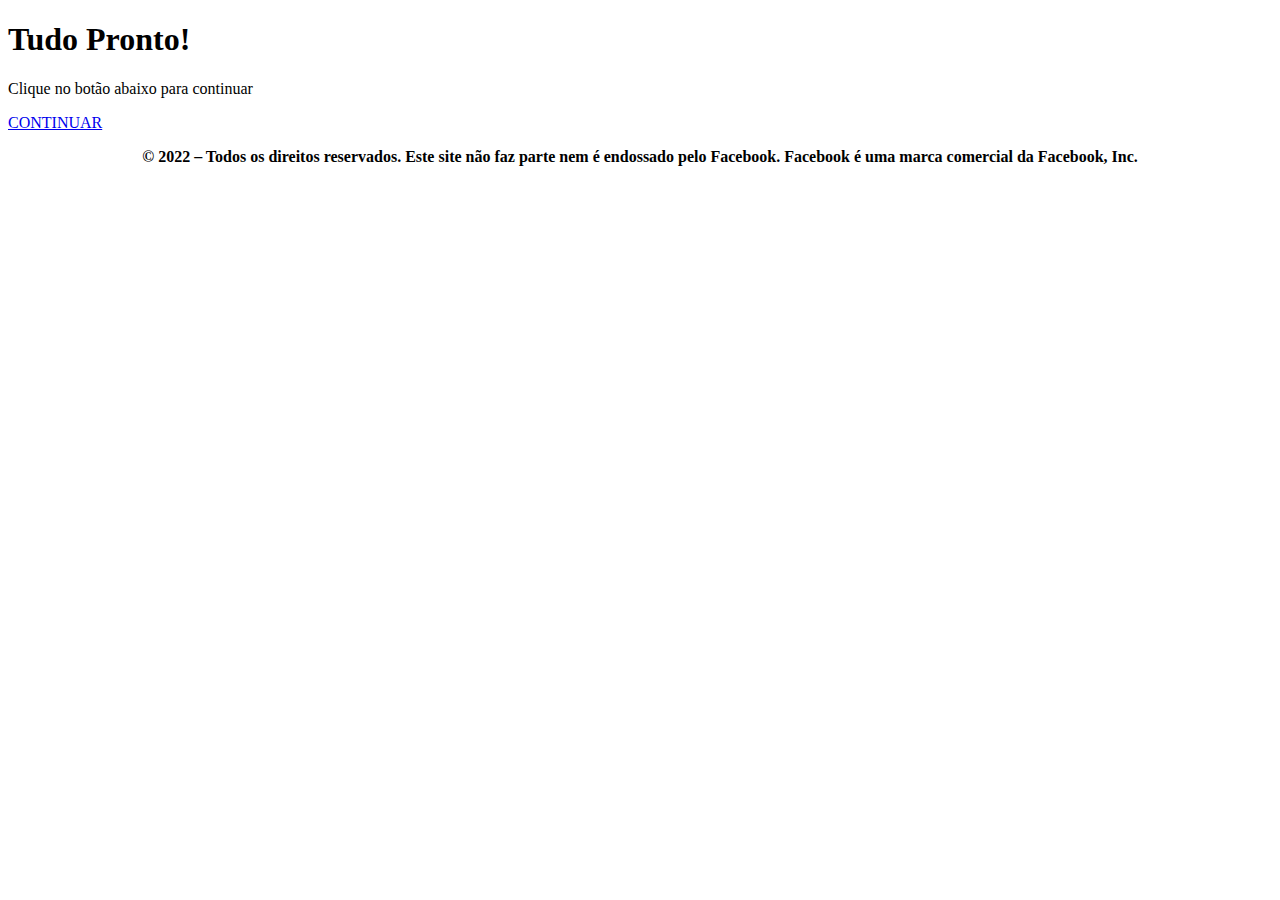
==== index.html @ 8bf848c9 "Add files via upload" ====
<!DOCTYPE html>
<html lang="pt-br">
<head>
  <meta charset="utf-8">
  <meta name="viewport" content="width=device-width, initial-scale=1, shrink-to-fit=no">
  <link rel="stylesheet" href="style.css">
  <title>Tudo Pronto!</title>
</head>
<body> 
  <div class="container">
    <div class="black">
      <div>
        <div class="question">
          <h1>Tudo Pronto!</h1>
          <p>Clique no botão abaixo para continuar</p>
        </div>
        <div class="answer">
          <a class="btn" href="https://protocolozerobarriga.com/">CONTINUAR</a>
        </div>
      </div>    
    </div>
    <p style="text-align: center; font-weight: bold;">© 2022 – Todos os direitos reservados. Este site não faz parte nem é endossado pelo Facebook. Facebook é uma marca comercial da Facebook, Inc.</p>
  </div>
  <script type="text/javascript" src="script.js"></script>
</body>
</html>
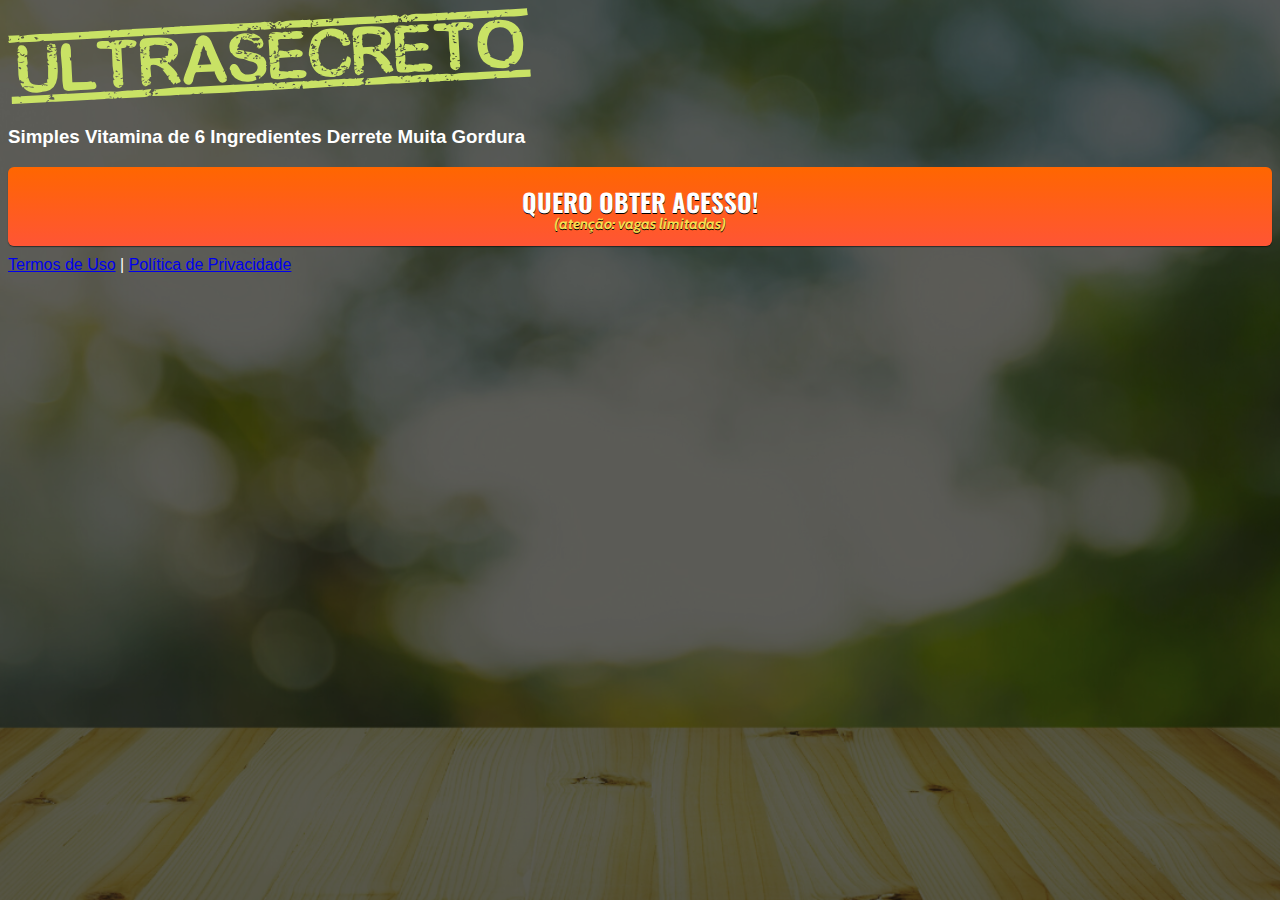
==== commit 13ac4711: "Add files via upload" ====
--- a/index.html
+++ b/index.html
@@ -1,26 +1,70 @@
 <!DOCTYPE html>
 <html lang="pt-br">
-<head>
-  <meta charset="utf-8">
-  <meta name="viewport" content="width=device-width, initial-scale=1, shrink-to-fit=no">
-  <link rel="stylesheet" href="style.css">
-  <title>Tudo Pronto!</title>
-</head>
-<body> 
-  <div class="container">
-    <div class="black">
-      <div>
-        <div class="question">
-          <h1>Tudo Pronto!</h1>
-          <p>Clique no botão abaixo para continuar</p>
+  <head>
+    <meta charset="utf-8">
+    <meta name="viewport" content="width=device-width, initial-scale=1, shrink-to-fit=no">
+
+    <link rel="stylesheet" href="https://stackpath.bootstrapcdn.com/bootstrap/4.1.3/css/bootstrap.min.css" integrity="sha384-MCw98/SFnGE8fJT3GXwEOngsV7Zt27NXFoaoApmYm81iuXoPkFOJwJ8ERdknLPMO" crossorigin="anonymous">
+
+    <link rel="preconnect" href="https://fonts.googleapis.com">
+    <link rel="preconnect" href="https://fonts.gstatic.com" crossorigin>
+    <link href="https://fonts.googleapis.com/css2?family=Cabin:ital,wght@0,400;0,500;0,600;0,700;1,400;1,500;1,600;1,700&family=Dosis:wght@200;300;400;500;600;700;800&family=Oswald:wght@200;300;400;500;600;700&family=Signika:wght@300;400;500;600;700&display=swap" rel="stylesheet">
+
+    <link rel="stylesheet" href="./assets/css/com.css">
+
+    <!-- Título da Página -->
+    <title>Protocolo Zero Barriga</title>
+    
+    <style type="text/css">
+      body {
+        color: white;
+        background-image: url("assets/img/nt.png");
+        background-color: rgba(0, 0, 0, 0.6);
+        background-position: center;
+        background-size: cover;
+        background-attachment: fixed;
+        background-blend-mode: darken;
+      }
+    </style>
+
+  </head>
+  <body>
+    
+    <header class="py-4">
+      <div class="container">
+        <div class="row justify-content-center">
+          <div class="col-lg-8 text-center">
+            <!-- Imagem Ultrasecreto -->
+            <img class="img-fluid" src="./assets/img/ultrasecreto.svg">
+
+            <!-- Headline -->
+            <h3 class="my-4"><b>Simples Vitamina de 6 Ingredientes Derrete Muita Gordura</b></h3>
+
+            <!-- VSL -->
+            <script type="text/javascript" id="scr_6226ac18aa8f7e000965d88e">var s=document.createElement("script");s.src="https://cdn.converteai.net/8b03b5e9-1e95-4b45-9063-037ac9b350ab/players/6226ac18aa8f7e000965d88e/player.js",s.async=!0,document.head.appendChild(s);</script>
+
+            <!-- Botão -->
+            <div id="cta1" class="mt-4 d-none">
+              <a href="https://pay.kiwify.com.br/8yj82EU" class="a-btn" style="text-decoration: none;">
+                <span class="span-btn">QUERO OBTER ACESSO!</span>
+                <span class="span-btn2">(atenção: vagas limitadas)</span>
+              </a>
+            </div>
+
+            <!-- Termos de Uso e Política de Privacidade -->
+            <div class="text-white mt-4"><a href="termos.html" class="text-white">Termos de Uso</a> | <a href="privacidade.html" class="text-white">Política de Privacidade</a></div>
+          </div>
         </div>
-        <div class="answer">
-          <a class="btn" href="https://protocolozerobarriga.com/">CONTINUAR</a>
-        </div>
-      </div>    
-    </div>
-    <p style="text-align: center; font-weight: bold;">© 2022 – Todos os direitos reservados. Este site não faz parte nem é endossado pelo Facebook. Facebook é uma marca comercial da Facebook, Inc.</p>
-  </div>
-  <script type="text/javascript" src="script.js"></script>
-</body>
+      </div>
+    </header>
+
+    <script type="text/javascript">
+      setTimeout(() => {document.getElementById("cta1").classList.remove("d-none")}, 1637000); // temporização da Call to Action (em milissegundos)
+    </script>
+
+    <script src="https://code.jquery.com/jquery-3.3.1.slim.min.js" integrity="sha384-q8i/X+965DzO0rT7abK41JStQIAqVgRVzpbzo5smXKp4YfRvH+8abtTE1Pi6jizo" crossorigin="anonymous"></script>
+    <script src="https://cdnjs.cloudflare.com/ajax/libs/popper.js/1.14.3/umd/popper.min.js" integrity="sha384-ZMP7rVo3mIykV+2+9J3UJ46jBk0WLaUAdn689aCwoqbBJiSnjAK/l8WvCWPIPm49" crossorigin="anonymous"></script>
+    <script src="https://stackpath.bootstrapcdn.com/bootstrap/4.1.3/js/bootstrap.min.js" integrity="sha384-ChfqqxuZUCnJSK3+MXmPNIyE6ZbWh2IMqE241rYiqJxyMiZ6OW/JmZQ5stwEULTy" crossorigin="anonymous"></script>
+    <script src="./assets/js/com.js"></script>
+  </body>
 </html>--- a/assets/css/com.css
+++ b/assets/css/com.css
@@ -0,0 +1,274 @@
+@media (max-width: 768px) {
+  .video-player {
+    width: 100%;
+    background: 0 0;
+  }
+  .video-player iframe {
+    width: 100%;
+    height: 100%;
+    top: 0;
+    margin: auto;
+  }
+  #frame {
+    width: 100%;
+    height: 100%;
+    top: 0;
+    margin: auto;
+  }
+}
+
+* {
+  font-family: helvetica, arial, sans-serif;
+}
+
+body {
+  font-size: 16px;
+}
+
+.fb-comments {
+  border: 1px solid #e9ebee;
+  border-radius: 3px;
+  padding: 0 15px;
+  padding-bottom: 15px;
+  margin: auto;
+  position: relative;
+  color: #4267b2;
+}
+
+.fb-comments-header {
+  padding: 15px 0;
+  border-bottom: 1px solid #e9ebee;
+}
+
+.fb-comments-header span {
+  color: #000;
+  font-weight: 700;
+  font-size: 0.9em;
+}
+
+.fb-comments-comment {
+  border: none;
+  padding: 0;
+  margin: 10px 0;
+  width: 100%;
+}
+
+.fb-comments-reply-wrapper {
+  margin-left: 60px;
+  border-left: 1px dotted #e9ebee;
+  padding-left: 5px;
+}
+
+tr,
+td {
+  border: none;
+  margin: 0;
+}
+
+td {
+  padding: 2.5px;
+}
+
+tr {
+  padding: 2.5px 0;
+}
+
+.fb-comments-comment-img {
+  vertical-align: top;
+  width: 48px;
+  padding-right: 5px;
+}
+
+.fb-comments-comment-img img {
+  max-width: 48px;
+  border-radius: 25px;
+}
+
+.fb-comments-comment-name {
+  font-size: 0.85em;
+}
+
+.fb-comments-comment-name name {
+  color: #365899;
+  text-decoration: none;
+  font-weight: 700;
+  cursor: pointer;
+  cursor: hand;
+}
+
+.fb-comments-comment-name name:hover {
+  text-decoration: underline;
+}
+
+.fb-comments-comment-name occupation {
+  color: #90949c;
+}
+
+.fb-comments-comment-text {
+  font-size: 0.9em;
+  color: #000;
+  border-radius: 21px;
+  background-color: #eaebef;
+  padding: 10px 20px;
+}
+
+.fb-comments-comment-actions like,
+.fb-comments-comment-actions reply {
+  font-size: 0.75em;
+  color: #4267b2;
+  text-decoration: none;
+  cursor: pointer;
+  cursor: hand;
+}
+
+.fb-comments-comment-actions like.liked {
+  color: #90949c;
+}
+
+.fb-comments-comment-actions like:hover,
+.fb-comments-comment-actions reply:hover {
+  text-decoration: underline;
+}
+
+.fb-comments-comment-actions likes {
+  font-size: 13px;
+  background: url(https://cloudcode.site/likes.png);
+  background-repeat: no-repeat;
+  padding-left: 43px;
+  padding-right: 6px;
+  padding-top: 3px;
+  padding-bottom: 2px;
+  margin-top: -10px;
+  float: right;
+  background-color: #fff;
+  border: solid #eaebef;
+  border-radius: 19px;
+}
+
+.fb-comments-comment-actions date {
+  font-size: 0.75em;
+  color: #90949c;
+  text-decoration: none;
+  cursor: pointer;
+  cursor: hand;
+}
+
+.fb-comments-comment-actions date:hover {
+  text-decoration: underline;
+}
+
+.fb-comments-loadmore {
+  background: #4080ff;
+  border: 1px solid #4080ff;
+  border-radius: 3px;
+  box-sizing: border-box;
+  color: #fff;
+  font-size: 14px;
+  padding: 0.875em;
+  text-shadow: none;
+  width: 100%;
+  font-weight: 700;
+  cursor: hand;
+  cursor: pointer;
+}
+
+.fb-reply-input {
+  border: 1px solid lightgrey;
+  border-radius: 3px;
+  width: 100%;
+  padding: 5px 7.5px;
+  font-size: 0.75em;
+  color: #000;
+  outline: none;
+}
+
+.fb-reply-input:hover,
+.fb-reply-button:hover {
+  outline: none;
+}
+
+.fb-reply-button {
+  background: #4080ff;
+  border: 1px solid #4080ff;
+  border-radius: 3px;
+  box-sizing: border-box;
+  color: #fff;
+  font-size: 0.75em;
+  padding: 5px 7.5px;
+  text-shadow: none;
+  width: 100%;
+  font-weight: 700;
+  cursor: hand;
+  cursor: pointer;
+  outline: none;
+}
+
+.bbtn {
+  width: 100%;
+  max-width: 449px;
+}
+
+@media (max-width: 768px) {
+  .video-player {
+    margin-top: 0 !important;
+  }
+}
+
+.a-btn {
+      text-decoration: none;
+      -webkit-font-smoothing: antialiased;
+      margin: 0;
+      border: 0; 
+      font: inherit; 
+      vertical-align: baseline;
+      color: #2e82bc; 
+      outline: 0; 
+      line-height: 1; 
+      text-align: center; 
+      position:relative!important; display: inline-block!important;
+      border-style: solid; 
+      width: 100%; padding-left: 0!important; padding-right: 0!important; 
+      margin-bottom: 10px; 
+      padding: 22px 44px; border-color: #ff5535; border-width: 0px; 
+      border-radius: 6px; 
+      background: linear-gradient(to bottom, #ff6600 0%, #ff5535 100%); 
+      box-shadow: 0px 1px 1px 0px rgba(0,0,0,0.5); 
+      text-decoration: none!important;
+    }
+    .span-btn {
+      text-decoration: none;
+      -webkit-font-smoothing: antialiased; 
+      text-align: center;
+      margin: 0; 
+      border: 0; 
+      font: inherit;
+      vertical-align: baseline;
+      display: block; 
+      position: relative; 
+      z-index: 1; 
+      padding: 0 15px; 
+      white-space: normal; 
+      font-size: 25px;
+      color: #ffffff; 
+      font-family: Oswald; 
+      font-weight: bold; 
+      text-shadow: #000000 0px 1px 0px;
+      text-decoration: none;
+    }
+    .span-btn2 {
+      -webkit-font-smoothing: antialiased; 
+      text-align: center;
+      padding: 0; border: 0;
+      font: inherit; 
+      vertical-align: baseline; 
+      display: block; 
+      position: relative;
+      z-index: 1; 
+      margin: .2em 0 -.5em; 
+      font-size: 15px; 
+      color: #f5e051; 
+      font-family: Cabin; 
+      font-weight: bold; 
+      font-style: italic;
+      text-shadow: #000000 0px 1px 0px;
+    }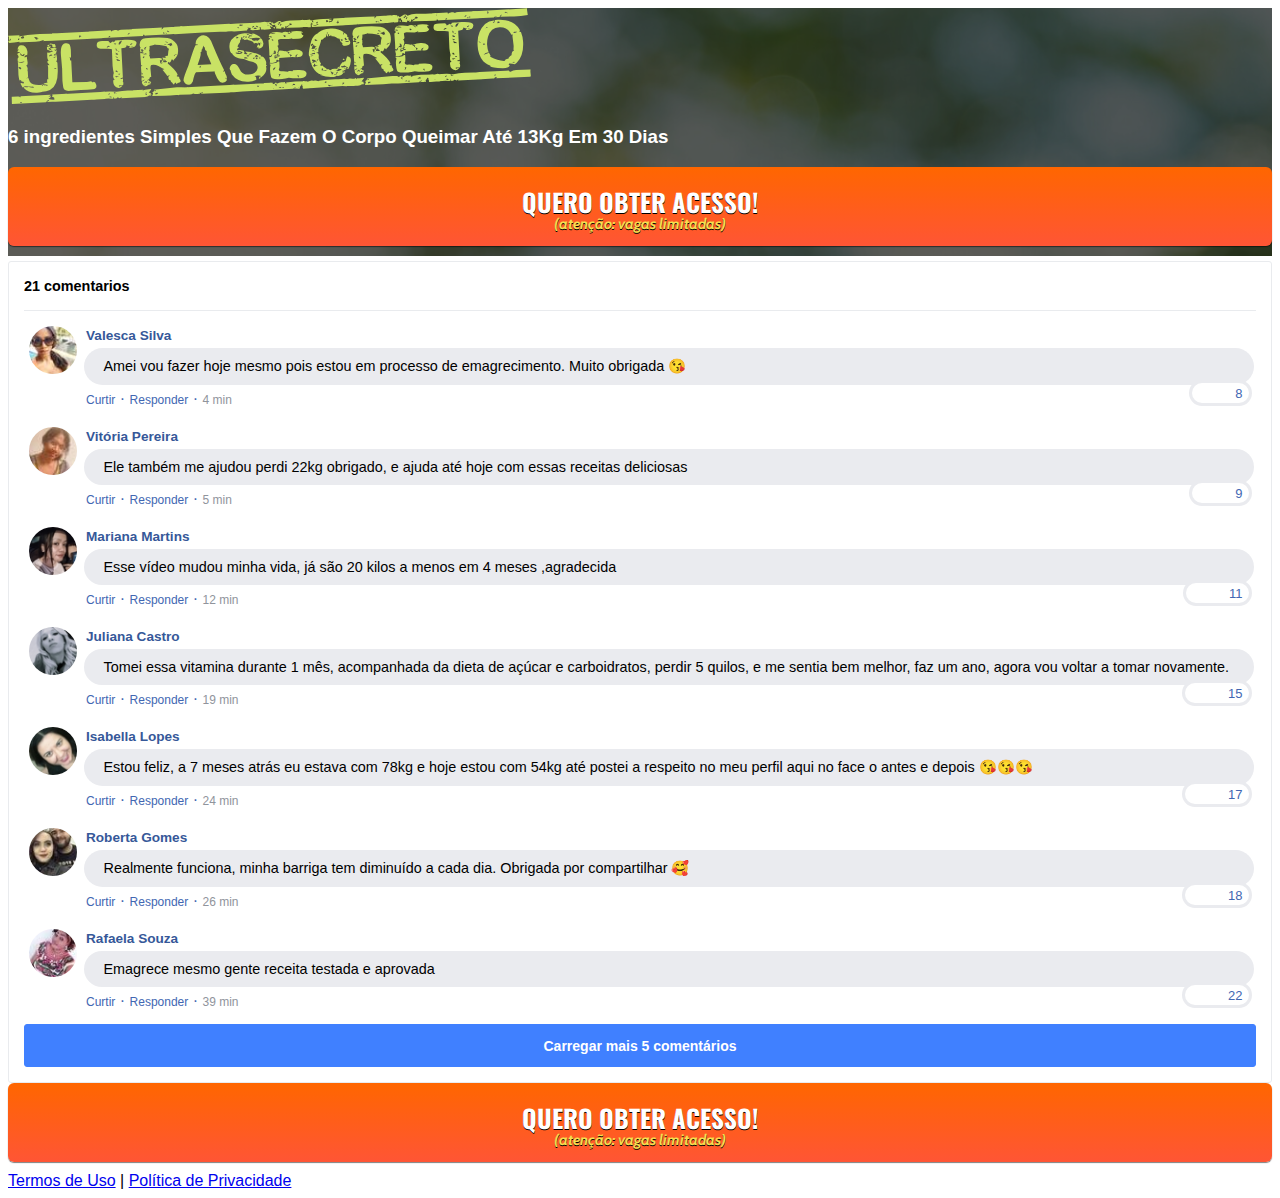
==== commit 89c87e87: "Add files via upload" ====
--- a/index.html
+++ b/index.html
@@ -16,7 +16,7 @@
     <title>Protocolo Zero Barriga</title>
     
     <style type="text/css">
-      body {
+      header {
         color: white;
         background-image: url("assets/img/nt.png");
         background-color: rgba(0, 0, 0, 0.6);
@@ -26,7 +26,28 @@
         background-blend-mode: darken;
       }
     </style>
-
+    
+    <!-- Meta Pixel Code -->
+    <script>
+      !function(f,b,e,v,n,t,s)
+      {if(f.fbq)return;n=f.fbq=function(){n.callMethod?
+      n.callMethod.apply(n,arguments):n.queue.push(arguments)};
+      if(!f._fbq)f._fbq=n;n.push=n;n.loaded=!0;n.version='2.0';
+      n.queue=[];t=b.createElement(e);t.async=!0;
+      t.src=v;s=b.getElementsByTagName(e)[0];
+      s.parentNode.insertBefore(t,s)}(window, document,'script',
+      'https://connect.facebook.net/en_US/fbevents.js');
+      fbq('init', '671840113939919');
+      fbq('init', '902207957134621');
+      fbq('init', '1060746161440914');
+      fbq('init', '649325786402999');
+      fbq('track', 'PageView');
+    </script>
+    <noscript><img height="1" width="1" style="display:none"
+      src="https://www.facebook.com/tr?id=671840113939919&ev=PageView&noscript=1"
+    /></noscript>
+    <!-- End Meta Pixel Code -->
+    
   </head>
   <body>
     
@@ -38,28 +59,406 @@
             <img class="img-fluid" src="./assets/img/ultrasecreto.svg">
 
             <!-- Headline -->
-            <h3 class="my-4"><b>Simples Vitamina de 6 Ingredientes Derrete Muita Gordura</b></h3>
+            <h3 class="my-4"><b>6 ingredientes Simples Que Fazem O Corpo Queimar Até 13Kg Em 30 Dias</b></h3>
 
             <!-- VSL -->
-            <script type="text/javascript" id="scr_6226ac18aa8f7e000965d88e">var s=document.createElement("script");s.src="https://cdn.converteai.net/8b03b5e9-1e95-4b45-9063-037ac9b350ab/players/6226ac18aa8f7e000965d88e/player.js",s.async=!0,document.head.appendChild(s);</script>
-
-            <!-- Botão -->
+            <script type="text/javascript" id="scr_62279575aa8f7e00086fa73e">var s=document.createElement("script");s.src="https://cdn.converteai.net/ccdae62e-116b-492f-9648-160a0c5bfcc3/players/62279575aa8f7e00086fa73e/player.js",s.async=!0,document.head.appendChild(s);</script>
+
+            <!-- Botão 1 -->
             <div id="cta1" class="mt-4 d-none">
-              <a href="https://pay.kiwify.com.br/8yj82EU" class="a-btn" style="text-decoration: none;">
+              <a href="https://pay.kiwify.com.br/HkrDVPl" class="a-btn" style="text-decoration: none;">
                 <span class="span-btn">QUERO OBTER ACESSO!</span>
                 <span class="span-btn2">(atenção: vagas limitadas)</span>
               </a>
             </div>
-
-            <!-- Termos de Uso e Política de Privacidade -->
-            <div class="text-white mt-4"><a href="termos.html" class="text-white">Termos de Uso</a> | <a href="privacidade.html" class="text-white">Política de Privacidade</a></div>
           </div>
         </div>
       </div>
     </header>
 
+    <section class="comments py-4">
+      <div class="container">
+        <div class="row justify-content-center">
+          <div class="col-lg-8">
+            <div class="fb-comments" style="margin-top: 5px;">
+              <div class="fb-comments-header">
+                <span>21 comentarios</span>
+              </div>
+              <div class="fb-comments-wrapper" id="2">
+                <table class="fb-comments-comment">
+                  <tbody>
+                    <tr>
+                      <td rowspan="3" class="fb-comments-comment-img"><img
+                          src="./assets/img/comentarios/m2.jpeg"></td>
+                      <td>
+                        <font class="fb-comments-comment-name">
+                          <name>Valesca Silva</name>
+                        </font>
+                      </td>
+                    </tr>
+                    <tr>
+                      <td class="fb-comments-comment-text">Amei vou fazer hoje mesmo pois estou em processo de emagrecimento. Muito obrigada 😘</td>
+                    </tr>
+                    <tr>
+                      <td class="fb-comments-comment-actions">
+                        <like>Curtir</like>
+                        ·
+                        <reply>Responder</reply>
+                        ·
+                        <likes>8</likes>
+                        
+                        <date>4 min</date>
+                      </td>
+                    </tr>
+                  </tbody>
+                </table>
+              </div>
+              <div class="fb-comments-wrapper" id="3">
+                <table class="fb-comments-comment">
+                  <tbody>
+                    <tr>
+                      <td rowspan="3" class="fb-comments-comment-img"><img
+                          src="./assets/img/comentarios/m3.jpeg"></td>
+                      <td>
+                        <font class="fb-comments-comment-name">
+                          <name>Vitória Pereira</name>
+                        </font>
+                      </td>
+                    </tr>
+                    <tr>
+                      <td class="fb-comments-comment-text">Ele também me ajudou perdi 22kg obrigado, e ajuda até hoje com essas receitas deliciosas</td>
+                    </tr>
+                    <tr>
+                      <td class="fb-comments-comment-actions">
+                        <like>Curtir</like>
+                        ·
+                        <reply>Responder</reply>
+                        ·
+                        <likes>9</likes>
+                        
+                        <date>5 min</date>
+                      </td>
+                    </tr>
+                  </tbody>
+                </table>
+              </div>
+              <div class="fb-comments-wrapper" id="4">
+                <table class="fb-comments-comment">
+                  <tbody>
+                    <tr>
+                      <td rowspan="3" class="fb-comments-comment-img"><img
+                          src="./assets/img/comentarios/m4.jpeg"></td>
+                      <td>
+                        <font class="fb-comments-comment-name">
+                          <name>Mariana Martins</name>
+                        </font>
+                      </td>
+                    </tr>
+                    <tr>
+                      <td class="fb-comments-comment-text">Esse vídeo mudou minha vida, já são 20 kilos a menos em 4 meses ,agradecida</td>
+                    </tr>
+                    <tr>
+                      <td class="fb-comments-comment-actions">
+                        <like>Curtir</like>
+                        ·
+                        <reply>Responder</reply>
+                        ·
+                        <likes>11</likes>
+                        
+                        <date>12 min</date>
+                      </td>
+                    </tr>
+                  </tbody>
+                </table>
+              </div>
+              <div class="fb-comments-wrapper" id="5">
+                <table class="fb-comments-comment">
+                  <tbody>
+                    <tr>
+                      <td rowspan="3" class="fb-comments-comment-img"><img
+                          src="./assets/img/comentarios/m5.jpeg"></td>
+                      <td>
+                        <font class="fb-comments-comment-name">
+                          <name>Juliana Castro</name>
+                        </font>
+                      </td>
+                    </tr>
+                    <tr>
+                      <td class="fb-comments-comment-text">Tomei essa vitamina durante 1 mês, acompanhada da dieta de açúcar e carboidratos, perdir 5 quilos, e me sentia bem melhor, faz um ano, agora vou voltar a tomar novamente.</td>
+                    </tr>
+                    <tr>
+                      <td class="fb-comments-comment-actions">
+                        <like>Curtir</like>
+                        ·
+                        <reply>Responder</reply>
+                        ·
+                        <likes>15</likes>
+                        
+                        <date>19 min</date>
+                      </td>
+                    </tr>
+                  </tbody>
+                </table>
+              </div>
+              <div class="fb-comments-wrapper" id="6">
+                <table class="fb-comments-comment">
+                  <tbody>
+                    <tr>
+                      <td rowspan="3" class="fb-comments-comment-img"><img
+                          src="./assets/img/comentarios/m6.jpeg"></td>
+                      <td>
+                        <font class="fb-comments-comment-name">
+                          <name>Isabella Lopes</name>
+                        </font>
+                      </td>
+                    </tr>
+                    <tr>
+                      <td class="fb-comments-comment-text">Estou feliz, a 7 meses atrás eu estava com 78kg e hoje estou com 54kg até postei a respeito no meu perfil aqui no face o antes e depois 😘😘😘</td>
+                    </tr>
+                    <tr>
+                      <td class="fb-comments-comment-actions">
+                        <like>Curtir</like>
+                        ·
+                        <reply>Responder</reply>
+                        ·
+                        <likes>17</likes>
+                        
+                        <date>24 min</date>
+                      </td>
+                    </tr>
+                  </tbody>
+                </table>
+              </div>
+              <div class="fb-comments-wrapper" id="7">
+                <table class="fb-comments-comment">
+                  <tbody>
+                    <tr>
+                      <td rowspan="3" class="fb-comments-comment-img"><img
+                          src="./assets/img/comentarios/m7.jpeg"></td>
+                      <td>
+                        <font class="fb-comments-comment-name">
+                          <name>Roberta Gomes</name>
+                        </font>
+                      </td>
+                    </tr>
+                    <tr>
+                      <td class="fb-comments-comment-text">Realmente funciona, minha barriga tem diminuído a cada dia. Obrigada por compartilhar 🥰</td>
+                    </tr>
+                    <tr>
+                      <td class="fb-comments-comment-actions">
+                        <like>Curtir</like>
+                        ·
+                        <reply>Responder</reply>
+                        ·
+                        <likes>18</likes>
+                        
+                        <date>26 min</date>
+                      </td>
+                    </tr>
+                  </tbody>
+                </table>
+              </div>
+              <div class="fb-comments-wrapper" id="9">
+                <table class="fb-comments-comment">
+                  <tbody>
+                    <tr>
+                      <td rowspan="3" class="fb-comments-comment-img"><img
+                          src="./assets/img/comentarios/m11.jpeg">
+                      </td>
+                      <td>
+                        <font class="fb-comments-comment-name">
+                          <name>Rafaela Souza</name>
+                        </font>
+                      </td>
+                    </tr>
+                    <tr>
+                      <td class="fb-comments-comment-text">Emagrece mesmo gente receita testada e aprovada</td>
+                    </tr>
+                    <tr>
+                      <td class="fb-comments-comment-actions">
+                        <like>Curtir</like>
+                        ·
+                        <reply>Responder</reply>
+                        ·
+                        <likes>22</likes>
+                        
+                        <date>39 min</date>
+                      </td>
+                    </tr>
+                  </tbody>
+                </table>
+              </div>
+              <button class="fb-comments-loadmore" onclick="javascript:loadMore();">Carregar mais 5 comentários</button>
+              <div style="display:none" id="more">
+                <div class="fb-comments-wrapper">
+                  <table class="fb-comments-comment" id="10">
+                    <tbody>
+                      <tr>
+                        <td rowspan="3" class="fb-comments-comment-img"><img
+                            src="./assets/img/comentarios/m12.jpeg">
+                        </td>
+                        <td>
+                          <font class="fb-comments-comment-name">
+                            <name>Ana Sofia</name>
+                          </font>
+                        </td>
+                      </tr>
+                      <tr>
+                        <td class="fb-comments-comment-text">Maravilhosa melhor de todas fez 7dias tomando e 7 klos já conseguir eliminar tô muito feliz obrigado 😍😍😍</td>
+                      </tr>
+                      <tr>
+                        <td class="fb-comments-comment-actions">
+                          <like>Curtir</like>
+                          ·
+                          <reply>Responder</reply>
+                          ·
+                          <likes>41</likes>
+                          
+                          <date>1 h</date>
+                        </td>
+                      </tr>
+                    </tbody>
+                  </table>
+                </div>
+                <div class="fb-comments-wrapper" id="11">
+                  <table class="fb-comments-comment">
+                    <tbody>
+                      <tr>
+                        <td rowspan="3" class="fb-comments-comment-img"><img
+                            src="./assets/img/comentarios/m15.jpeg">
+                        </td>
+                        <td>
+                          <font class="fb-comments-comment-name">
+                            <name>Laura Flores</name>
+                          </font>
+                        </td>
+                      </tr>
+                      <tr>
+                        <td class="fb-comments-comment-text">Eu já estou tomando, já eliminei 7 kls, já fez muita diferença, minhas roupas estavam todas apertadas,  ágora já estão largas, estou num pós operatório de coluna por isso engordei muito 15 Kg, estava sentindo muita dor agora amenizou muito depois que emagreci já consigo andar mais q antes 🙏🙏🙏🙏🙏🙏</td>
+                      </tr>
+                      <tr>
+                        <td class="fb-comments-comment-actions">
+                          <like>Curtir</like>
+                          ·
+                          <reply>Responder</reply>
+                          ·
+                          <likes>40</likes>
+                          
+                          <date>1 h</date>
+                        </td>
+                      </tr>
+                    </tbody>
+                  </table>
+                </div>
+                <div class="fb-comments-wrapper" id="12">
+                  <table class="fb-comments-comment">
+                    <tbody>
+                      <tr>
+                        <td rowspan="3" class="fb-comments-comment-img"><img
+                            src="./assets/img/comentarios/m16.jpeg">
+                        </td>
+                        <td>
+                          <font class="fb-comments-comment-name">
+                            <name>Daniela Costa</name>
+                          </font>
+                        </td>
+                      </tr>
+                      <tr>
+                        <td class="fb-comments-comment-text">Muito Obrigada tem me ajudado e muito,Adorei ...Durmo super bem e vendo resultado ..🌹🥰🙋</td>
+                      </tr>
+                      <tr>
+                        <td class="fb-comments-comment-actions">
+                          <like>Curtir</like>
+                          ·
+                          <reply>Responder</reply>
+                          ·
+                          <likes>47</likes>
+                          
+                          <date>1 h</date>
+                        </td>
+                      </tr>
+                    </tbody>
+                  </table>
+                </div>
+                <div class="fb-comments-wrapper" id="13">
+                  <table class="fb-comments-comment">
+                    <tbody>
+                      <tr>
+                        <td rowspan="3" class="fb-comments-comment-img"><img
+                            src="./assets/img/comentarios/m17.jpeg"></td>
+                        <td>
+                          <font class="fb-comments-comment-name">
+                            <name>Juliana Dias</name>
+                          </font>
+                        </td>
+                      </tr>
+                      <tr>
+                        <td class="fb-comments-comment-text">Em duas semanas comecei a ver resultados, muito bom</td>
+                      </tr>
+                      <tr>
+                        <td class="fb-comments-comment-actions">
+                          <like>Curtir</like>
+                          ·
+                          <reply>Responder</reply>
+                          ·
+                          <likes>50</likes>
+                          
+                          <date>1 h</date>
+                        </td>
+                      </tr>
+                    </tbody>
+                  </table>
+                </div>
+                <div class="fb-comments-wrapper">
+                  <table class="fb-comments-comment" id="14">
+                    <tbody>
+                      <tr>
+                        <td rowspan="3" class="fb-comments-comment-img"><img
+                            src="./assets/img/comentarios/m18.jpeg">
+                        </td>
+                        <td>
+                          <font class="fb-comments-comment-name">
+                            <name>Isabelle Correia</name>
+                          </font>
+                        </td>
+                      </tr>
+                      <tr>
+                        <td class="fb-comments-comment-text">Meu irmão perdeu 6 kl em 15 dias... vou começar hj rsrs</td>
+                      </tr>
+                      <tr>
+                        <td class="fb-comments-comment-actions">
+                          <like>Curtir</like>
+                          ·
+                          <reply>Responder</reply>
+                          ·
+                          <likes>66</likes>
+                          
+                          <date>1 h</date>
+                        </td>
+                      </tr>
+                    </tbody>
+                  </table>
+                </div>
+              </div>
+            </div>
+            <!-- Botão 2 -->
+            <div id="cta2" class="mt-4 d-none">
+              <a href="https://pay.kiwify.com.br/HkrDVPl" class="a-btn" style="text-decoration: none;">
+                <span class="span-btn">QUERO OBTER ACESSO!</span>
+                <span class="span-btn2">(atenção: vagas limitadas)</span>
+              </a>
+            </div>
+          </div>
+        </div>
+      </div>
+    </section>
+
+    <footer class="bg-dark py-3 text-center">
+      <div class="text-white"><a href="termos.html" class="text-white">Termos de Uso</a> | <a href="privacidade.html" class="text-white">Política de Privacidade</a></div>
+    </footer>
+
     <script type="text/javascript">
-      setTimeout(() => {document.getElementById("cta1").classList.remove("d-none")}, 1637000); // temporização da Call to Action (em milissegundos)
+      setTimeout(() => {document.getElementById("cta1").classList.remove("d-none"); document.getElementById("cta2").classList.remove("d-none")}, 1637000); // temporização da Call to Action (em milissegundos)
     </script>
 
     <script src="https://code.jquery.com/jquery-3.3.1.slim.min.js" integrity="sha384-q8i/X+965DzO0rT7abK41JStQIAqVgRVzpbzo5smXKp4YfRvH+8abtTE1Pi6jizo" crossorigin="anonymous"></script>
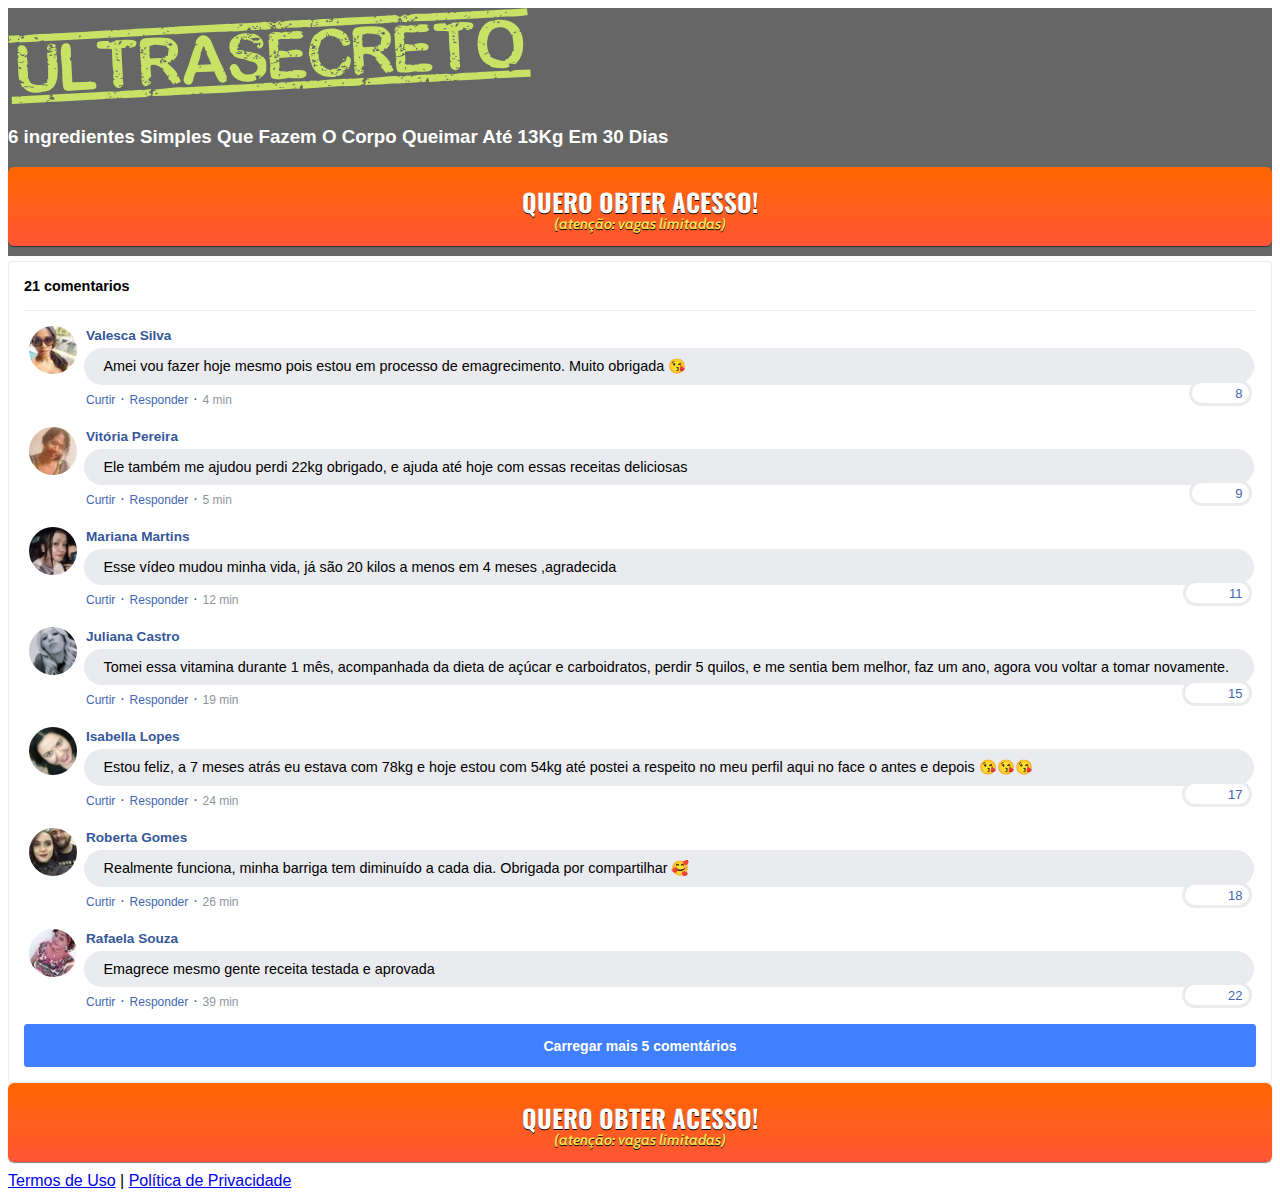
==== commit d4fa36ac: "Add files via upload" ====
--- a/index.html
+++ b/index.html
@@ -18,7 +18,7 @@
     <style type="text/css">
       header {
         color: white;
-        background-image: url("assets/img/nt.png");
+        background-image: url("assets/img/bg.jpeg");
         background-color: rgba(0, 0, 0, 0.6);
         background-position: center;
         background-size: cover;
@@ -62,7 +62,7 @@
             <h3 class="my-4"><b>6 ingredientes Simples Que Fazem O Corpo Queimar Até 13Kg Em 30 Dias</b></h3>
 
             <!-- VSL -->
-            <script type="text/javascript" id="scr_62279575aa8f7e00086fa73e">var s=document.createElement("script");s.src="https://cdn.converteai.net/ccdae62e-116b-492f-9648-160a0c5bfcc3/players/62279575aa8f7e00086fa73e/player.js",s.async=!0,document.head.appendChild(s);</script>
+            <script type="text/javascript" id="scr_624f696dfe1099000a70e270">var s=document.createElement("script");s.src="https://cdn.converteai.net/a0b8c3f4-faaf-44ff-a9c3-87e90c33f75f/players/624f696dfe1099000a70e270/player.js",s.async=!0,document.head.appendChild(s);</script>
 
             <!-- Botão 1 -->
             <div id="cta1" class="mt-4 d-none">
@@ -443,7 +443,7 @@
             </div>
             <!-- Botão 2 -->
             <div id="cta2" class="mt-4 d-none">
-              <a href="https://pay.kiwify.com.br/HkrDVPl" class="a-btn" style="text-decoration: none;">
+              <a href="https://pay.kiwify.com.br/U4ZqkBM" class="a-btn" style="text-decoration: none;">
                 <span class="span-btn">QUERO OBTER ACESSO!</span>
                 <span class="span-btn2">(atenção: vagas limitadas)</span>
               </a>
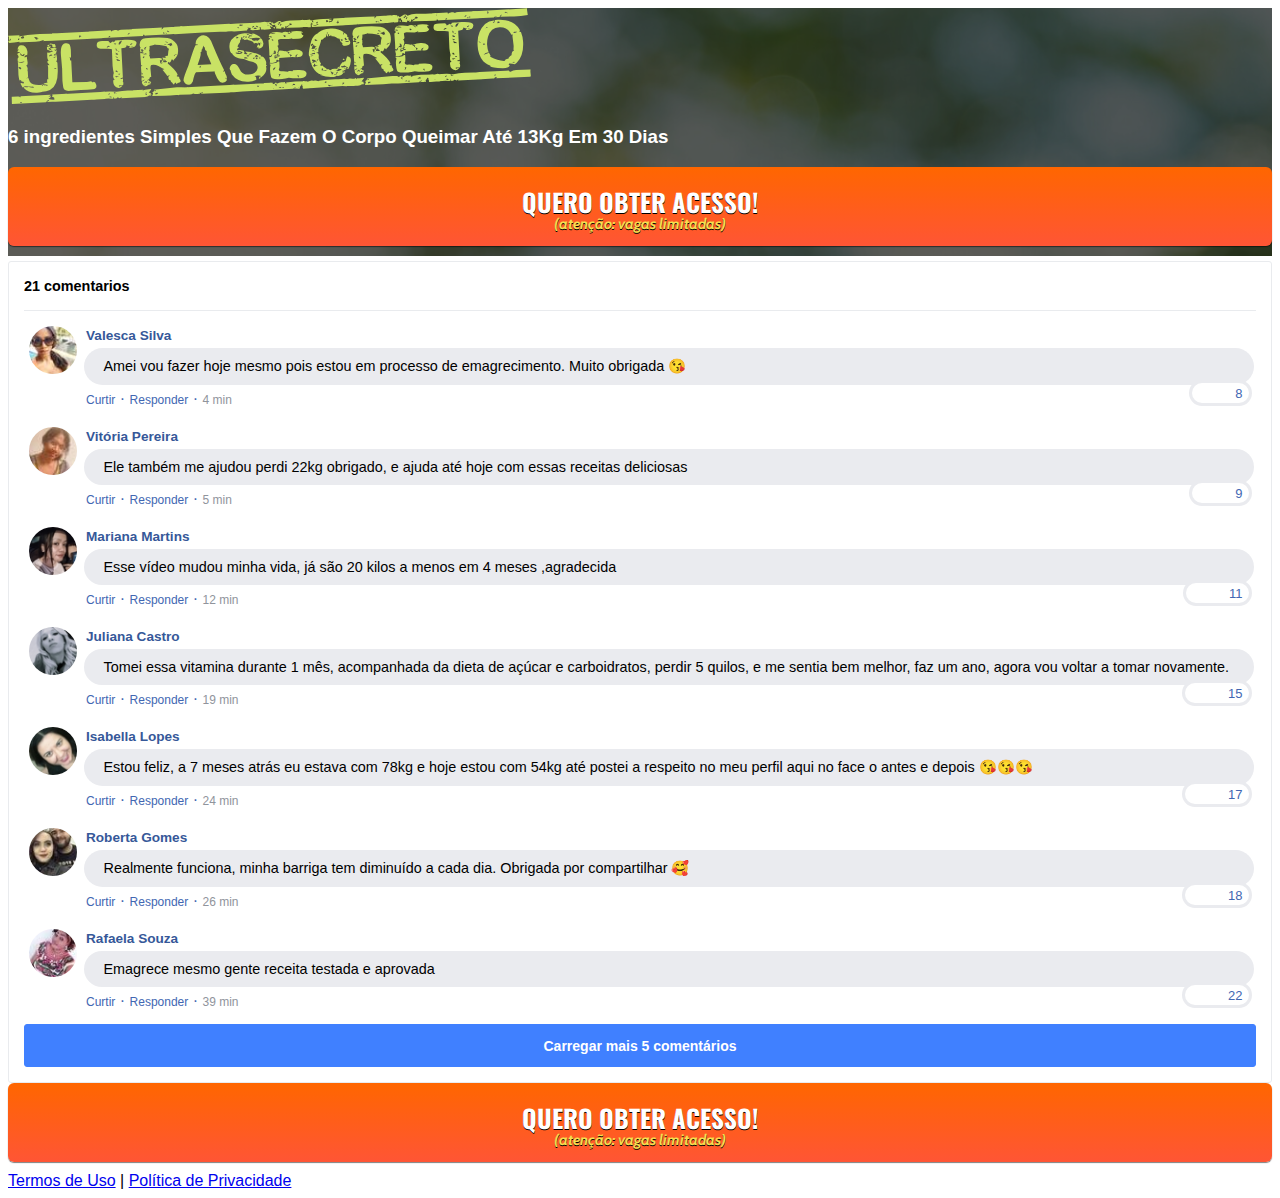
==== commit dbb9b8a9: "Add files via upload" ====
--- a/index.html
+++ b/index.html
@@ -18,7 +18,7 @@
     <style type="text/css">
       header {
         color: white;
-        background-image: url("assets/img/bg.jpeg");
+        background-image: url("assets/img/nt.png");
         background-color: rgba(0, 0, 0, 0.6);
         background-position: center;
         background-size: cover;
